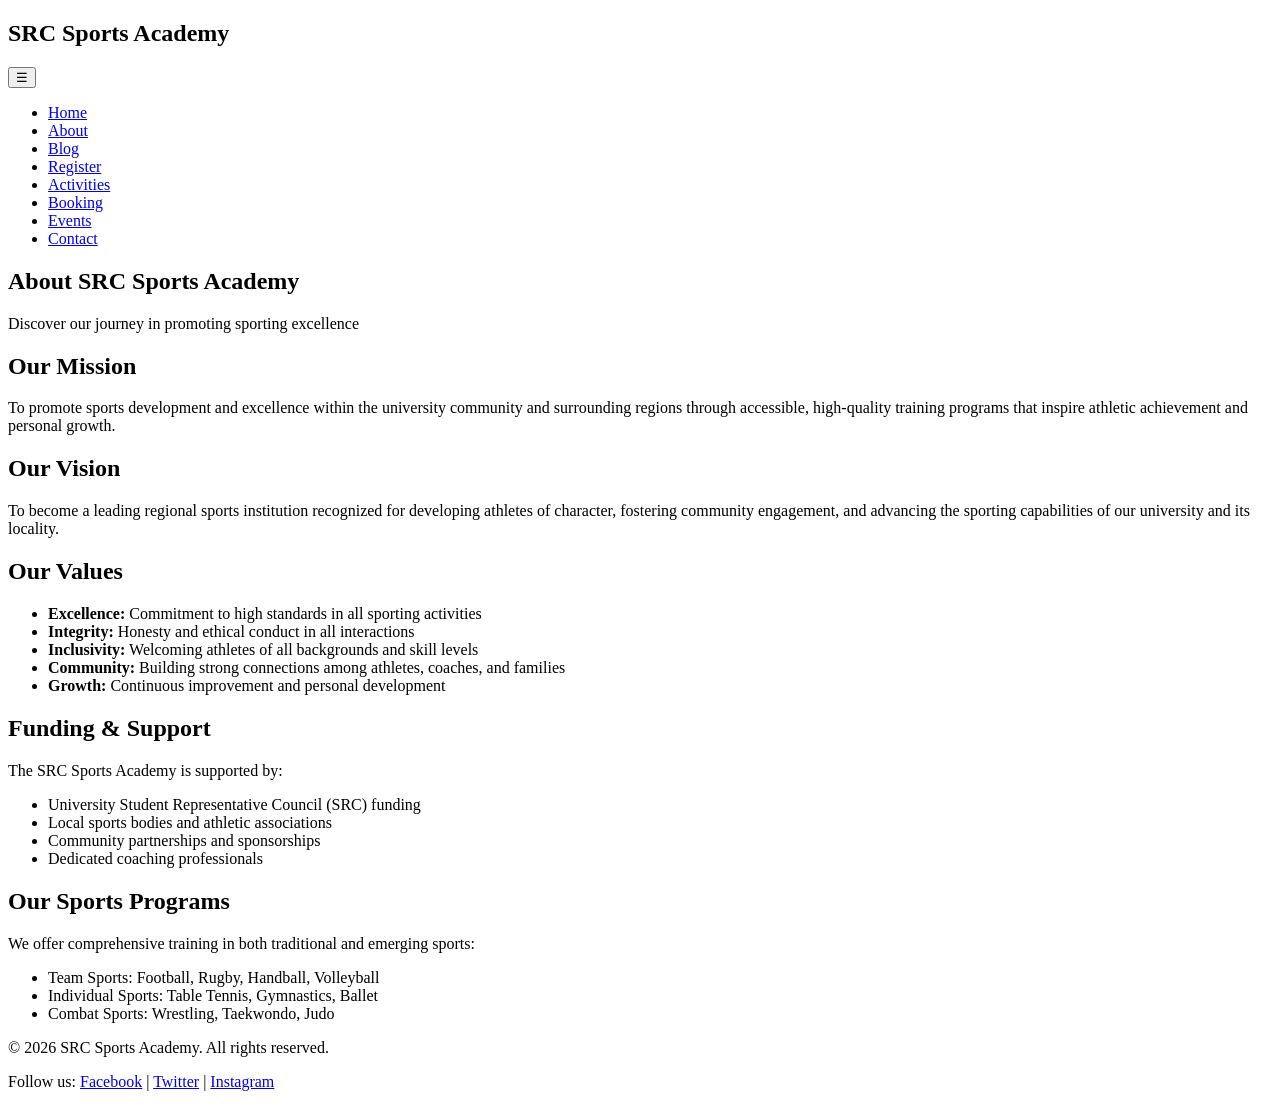
==== about.html @ 6ca4206c "Add files via upload" ====
<!DOCTYPE html>
<html lang="en">
<head>
<meta charset="UTF-8">
<meta name="viewport" content="width=device-width, initial-scale=1.0">
<meta name="description" content="About SRC Sports Academy - Learn about our mission, vision, and values">
<title>About - SRC Sports Academy</title>
<link rel="stylesheet" href="css/style.css">
</head>
<body>

<header role="banner">
<nav class="navbar" role="navigation" aria-label="Main Navigation">
<h1 class="logo">SRC Sports Academy</h1>
<button class="menu-toggle" aria-label="Toggle Navigation Menu" aria-expanded="false">☰</button>
<ul class="nav-links" id="navMenu">
<li><a href="index.html">Home</a></li>
<li><a href="about.html" aria-current="page">About</a></li>
<li><a href="blog.html">Blog</a></li>
<li><a href="register.html">Register</a></li>
<li><a href="activities.html">Activities</a></li>
<li><a href="booking.html">Booking</a></li>
<li><a href="events.html">Events</a></li>
<li><a href="contact.html">Contact</a></li>
</ul>
</nav>
</header>

<main>
<section class="page-header" aria-label="Page Header">
<h1>About SRC Sports Academy</h1>
<p>Discover our journey in promoting sporting excellence</p>
</section>

<section class="content-section">
<article>
<h2>Our Mission</h2>
<p>To promote sports development and excellence within the university community and surrounding regions through accessible, high-quality training programs that inspire athletic achievement and personal growth.</p>
</article>

<article>
<h2>Our Vision</h2>
<p>To become a leading regional sports institution recognized for developing athletes of character, fostering community engagement, and advancing the sporting capabilities of our university and its locality.</p>
</article>

<article>
<h2>Our Values</h2>
<ul>
<li><strong>Excellence:</strong> Commitment to high standards in all sporting activities</li>
<li><strong>Integrity:</strong> Honesty and ethical conduct in all interactions</li>
<li><strong>Inclusivity:</strong> Welcoming athletes of all backgrounds and skill levels</li>
<li><strong>Community:</strong> Building strong connections among athletes, coaches, and families</li>
<li><strong>Growth:</strong> Continuous improvement and personal development</li>
</ul>
</article>

<article>
<h2>Funding & Support</h2>
<p>The SRC Sports Academy is supported by:</p>
<ul>
<li>University Student Representative Council (SRC) funding</li>
<li>Local sports bodies and athletic associations</li>
<li>Community partnerships and sponsorships</li>
<li>Dedicated coaching professionals</li>
</ul>
</article>

<article>
<h2>Our Sports Programs</h2>
<p>We offer comprehensive training in both traditional and emerging sports:</p>
<ul>
<li>Team Sports: Football, Rugby, Handball, Volleyball</li>
<li>Individual Sports: Table Tennis, Gymnastics, Ballet</li>
<li>Combat Sports: Wrestling, Taekwondo, Judo</li>
</ul>
</article>
</section>
</main>

<footer role="contentinfo">
<div class="footer-content">
<p>&copy; 2026 SRC Sports Academy. All rights reserved.</p>
<p>Follow us: <a href="https://facebook.com" target="_blank">Facebook</a> | <a href="https://twitter.com" target="_blank">Twitter</a> | <a href="https://instagram.com" target="_blank">Instagram</a></p>
</div>
</footer>

<script src="js/script.js"></script>
</body>
</html>
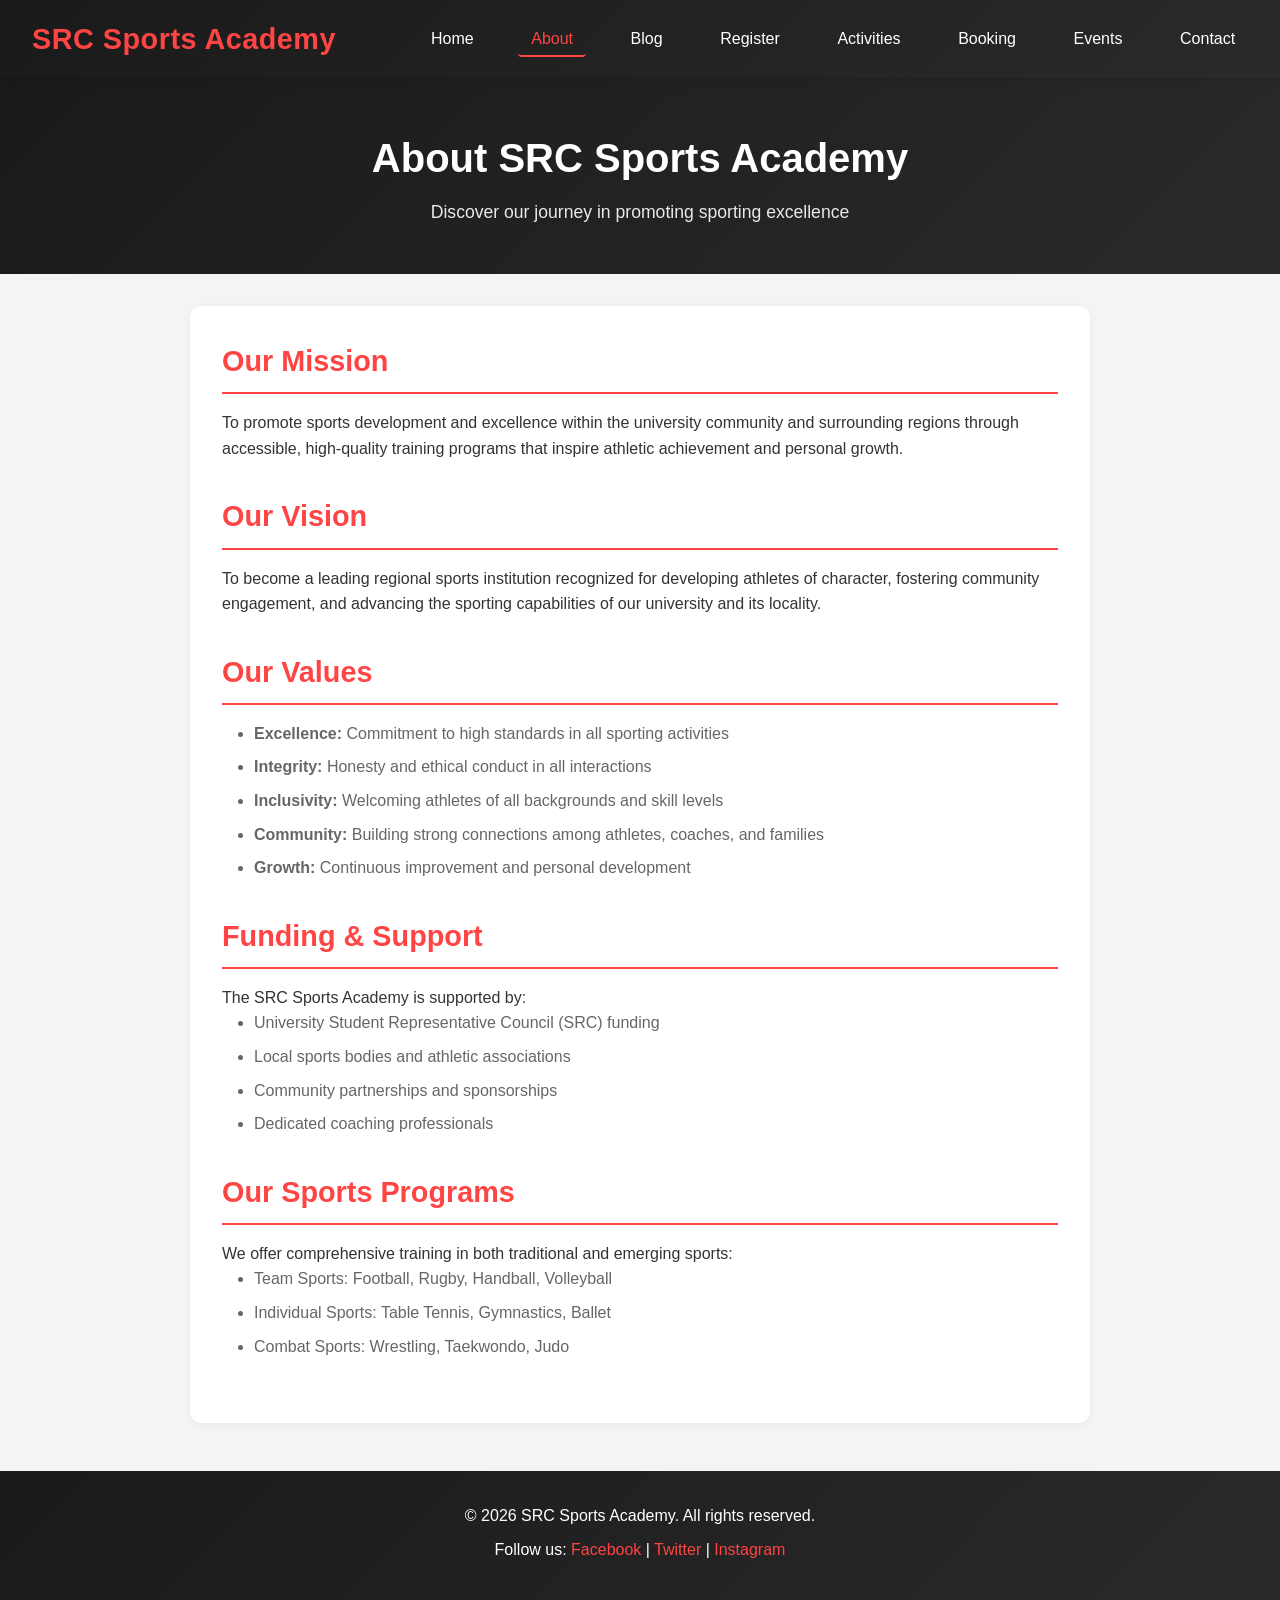
==== commit fdbf4e46: "Update about.html" ====
--- a/about.html
+++ b/about.html
@@ -5,7 +5,7 @@
 <meta name="viewport" content="width=device-width, initial-scale=1.0">
 <meta name="description" content="About SRC Sports Academy - Learn about our mission, vision, and values">
 <title>About - SRC Sports Academy</title>
-<link rel="stylesheet" href="css/style.css">
+<link rel="stylesheet" href="style.css">
 </head>
 <body>
 
@@ -86,4 +86,4 @@
 
 <script src="js/script.js"></script>
 </body>
-</html>+</html>
--- a/style.css
+++ b/style.css
@@ -0,0 +1,1063 @@
+
+* {
+  margin: 0;
+  padding: 0;
+  box-sizing: border-box;
+}
+
+html {
+  scroll-behavior: smooth;
+}
+
+body {
+  font-family: 'Segoe UI', Tahoma, Geneva, Verdana, sans-serif;
+  background: #f4f4f4;
+  color: #333;
+  line-height: 1.6;
+}
+
+/* ============ HEADER & NAVIGATION ============ */
+header {
+  position: sticky;
+  top: 0;
+  z-index: 100;
+  background: #1a1a1a;
+  box-shadow: 0 2px 10px rgba(0,0,0,0.1);
+}
+
+.navbar {
+  display: flex;
+  justify-content: space-between;
+  align-items: center;
+  padding: 1rem 2rem;
+  background: linear-gradient(135deg, #1a1a1a 0%, #2a2a2a 100%);
+  max-width: 100%;
+}
+
+.logo {
+  font-size: 1.8rem;
+  font-weight: bold;
+  color: #ff4444;
+  text-decoration: none;
+  letter-spacing: 0.5px;
+}
+
+.nav-links {
+  display: flex;
+  list-style: none;
+  gap: 2rem;
+  align-items: center;
+}
+
+.nav-links a {
+  color: #fff;
+  text-decoration: none;
+  font-weight: 500;
+  transition: color 0.3s ease, border-bottom 0.3s ease;
+  padding: 0.5rem 0.8rem;
+  border-radius: 4px;
+}
+
+.nav-links a:hover {
+  color: #ff4444;
+  background: rgba(255, 68, 68, 0.1);
+}
+
+.nav-links a[aria-current="page"] {
+  color: #ff4444;
+  border-bottom: 2px solid #ff4444;
+}
+
+.menu-toggle {
+  display: none;
+  background: none;
+  border: none;
+  color: #fff;
+  font-size: 1.5rem;
+  cursor: pointer;
+  padding: 0.5rem;
+}
+
+/* ============ HERO SECTION ============ */
+main {
+  min-height: calc(100vh - 200px);
+}
+
+.hero {
+  position: relative;
+  height: 100vh;
+  overflow: hidden;
+  display: flex;
+  align-items: center;
+  justify-content: center;
+}
+
+.hero video {
+  position: absolute;
+  top: 0;
+  left: 0;
+  width: 100%;
+  height: 100%;
+  object-fit: cover;
+}
+
+.hero-overlay {
+  position: absolute;
+  top: 0;
+  left: 0;
+  width: 100%;
+  height: 100%;
+  background: rgba(0, 0, 0, 0.4);
+}
+
+.hero-content {
+  position: relative;
+  z-index: 2;
+  text-align: center;
+  color: white;
+  animation: fadeInUp 0.8s ease;
+}
+
+.hero-content h2 {
+  font-size: 3.5rem;
+  margin-bottom: 1rem;
+  font-weight: bold;
+  text-shadow: 2px 2px 8px rgba(0,0,0,0.5);
+}
+
+.hero-content p {
+  font-size: 1.5rem;
+  margin-bottom: 2rem;
+  text-shadow: 1px 1px 4px rgba(0,0,0,0.5);
+}
+
+@keyframes fadeInUp {
+  from {
+    opacity: 0;
+    transform: translateY(30px);
+  }
+  to {
+    opacity: 1;
+    transform: translateY(0);
+  }
+}
+
+/* ============ BUTTONS ============ */
+.btn {
+  display: inline-block;
+  padding: 12px 28px;
+  background: #ff4444;
+  color: white;
+  text-decoration: none;
+  border: none;
+  border-radius: 8px;
+  font-size: 1rem;
+  font-weight: 600;
+  cursor: pointer;
+  transition: all 0.3s ease;
+  box-shadow: 0 4px 15px rgba(255, 68, 68, 0.3);
+}
+
+.btn:hover {
+  background: #ff2222;
+  transform: translateY(-2px);
+  box-shadow: 0 6px 20px rgba(255, 68, 68, 0.4);
+}
+
+.btn-primary {
+  background: #ff4444;
+}
+
+.btn-secondary {
+  background: #666;
+}
+
+.btn-secondary:hover {
+  background: #555;
+}
+
+.btn-small {
+  padding: 8px 16px;
+  font-size: 0.9rem;
+}
+
+/* ============ SEARCH SECTION ============ */
+.search-section {
+  padding: 2rem;
+  background: white;
+  text-align: center;
+  border-bottom: 2px solid #eee;
+}
+
+.search-container {
+  max-width: 500px;
+  margin: 0 auto;
+  display: flex;
+  gap: 1rem;
+}
+
+.search-container input {
+  flex: 1;
+  padding: 12px;
+  border: 2px solid #ddd;
+  border-radius: 8px;
+  font-size: 1rem;
+  transition: border-color 0.3s ease;
+}
+
+.search-container input:focus {
+  outline: none;
+  border-color: #ff4444;
+}
+
+.search-container button {
+  padding: 12px 20px;
+  background: #ff4444;
+  color: white;
+  border: none;
+  border-radius: 8px;
+  cursor: pointer;
+  font-size: 1rem;
+  transition: all 0.3s ease;
+}
+
+.search-container button:hover {
+  background: #ff2222;
+}
+
+/* ============ SPORTS SECTION ============ */
+.sports-section {
+  padding: 3rem 2rem;
+  background: #fff;
+}
+
+.sports-section h2 {
+  text-align: center;
+  font-size: 2.5rem;
+  margin-bottom: 2rem;
+  color: #1a1a1a;
+}
+
+.sports-container {
+  display: grid;
+  grid-template-columns: repeat(auto-fit, minmax(250px, 1fr));
+  gap: 2rem;
+  max-width: 1200px;
+  margin: 0 auto;
+}
+
+.sport-card {
+  background: white;
+  padding: 2rem;
+  border-radius: 12px;
+  box-shadow: 0 4px 15px rgba(0,0,0,0.1);
+  transition: all 0.3s ease;
+  border-left: 4px solid #ff4444;
+}
+
+.sport-card:hover {
+  transform: translateY(-8px);
+  box-shadow: 0 8px 25px rgba(0,0,0,0.15);
+}
+
+.sport-card h3 {
+  color: #ff4444;
+  margin-bottom: 0.5rem;
+  font-size: 1.5rem;
+}
+
+.sport-card p {
+  color: #666;
+  margin-bottom: 1rem;
+}
+
+/* ============ HIGHLIGHTS SECTION ============ */
+.highlights-section {
+  padding: 3rem 2rem;
+  background: linear-gradient(135deg, #f9f9f9 0%, #fff 100%);
+}
+
+.highlights-section h2 {
+  text-align: center;
+  font-size: 2.5rem;
+  margin-bottom: 2rem;
+  color: #1a1a1a;
+}
+
+.highlights-container {
+  display: grid;
+  grid-template-columns: repeat(auto-fit, minmax(220px, 1fr));
+  gap: 2rem;
+  max-width: 1000px;
+  margin: 0 auto;
+}
+
+.highlight-card {
+  background: white;
+  padding: 2rem;
+  border-radius: 12px;
+  text-align: center;
+  box-shadow: 0 4px 10px rgba(0,0,0,0.08);
+  transition: transform 0.3s ease;
+}
+
+.highlight-card:hover {
+  transform: scale(1.05);
+}
+
+.highlight-card h3 {
+  color: #ff4444;
+  margin-bottom: 1rem;
+  font-size: 1.3rem;
+}
+
+/* ============ MEDIA SECTION ============ */
+.media-section {
+  padding: 3rem 2rem;
+  background: white;
+}
+
+.media-section h2 {
+  text-align: center;
+  font-size: 2.5rem;
+  margin-bottom: 2rem;
+  color: #1a1a1a;
+}
+
+.media-container {
+  max-width: 800px;
+  margin: 0 auto;
+  border-radius: 12px;
+  overflow: hidden;
+  box-shadow: 0 4px 15px rgba(0,0,0,0.1);
+}
+
+iframe {
+  border: none;
+}
+
+/* ============ SOCIAL SECTION ============ */
+.social-section {
+  padding: 2rem;
+  background: #f9f9f9;
+  text-align: center;
+}
+
+.social-section h2 {
+  margin-bottom: 1.5rem;
+  color: #1a1a1a;
+}
+
+.social-links {
+  display: flex;
+  justify-content: center;
+  gap: 1.5rem;
+}
+
+.social-links a {
+  display: inline-flex;
+  align-items: center;
+  justify-content: center;
+  width: 50px;
+  height: 50px;
+  background: #ff4444;
+  color: white;
+  border-radius: 50%;
+  font-size: 1.5rem;
+  text-decoration: none;
+  transition: all 0.3s ease;
+}
+
+.social-links a:hover {
+  background: #ff2222;
+  transform: scale(1.1);
+}
+
+/* ============ PAGE HEADER ============ */
+.page-header {
+  padding: 3rem 2rem;
+  background: linear-gradient(135deg, #1a1a1a 0%, #2a2a2a 100%);
+  color: white;
+  text-align: center;
+  margin-bottom: 2rem;
+}
+
+.page-header h1 {
+  font-size: 2.5rem;
+  margin-bottom: 0.5rem;
+}
+
+.page-header p {
+  font-size: 1.1rem;
+  opacity: 0.9;
+}
+
+/* ============ CONTENT SECTIONS ============ */
+.content-section {
+  max-width: 900px;
+  margin: 0 auto;
+  padding: 2rem;
+  background: white;
+  border-radius: 12px;
+  box-shadow: 0 2px 10px rgba(0,0,0,0.05);
+}
+
+.content-section article {
+  margin-bottom: 2rem;
+}
+
+.content-section h2 {
+  color: #ff4444;
+  font-size: 1.8rem;
+  margin-bottom: 1rem;
+  border-bottom: 2px solid #ff4444;
+  padding-bottom: 0.5rem;
+}
+
+.content-section ul {
+  margin-left: 2rem;
+  margin-bottom: 1rem;
+}
+
+.content-section li {
+  margin-bottom: 0.5rem;
+  color: #666;
+}
+
+/* ============ BLOG SECTION ============ */
+.blog-section {
+  padding: 2rem;
+}
+
+.blog-container {
+  display: grid;
+  grid-template-columns: repeat(auto-fill, minmax(300px, 1fr));
+  gap: 2rem;
+  max-width: 1200px;
+  margin: 0 auto;
+}
+
+.blog-card {
+  background: white;
+  padding: 2rem;
+  border-radius: 12px;
+  box-shadow: 0 4px 15px rgba(0,0,0,0.1);
+  transition: all 0.3s ease;
+  border-top: 4px solid #ff4444;
+}
+
+.blog-card:hover {
+  transform: translateY(-8px);
+  box-shadow: 0 8px 25px rgba(0,0,0,0.15);
+}
+
+.blog-card h2 {
+  color: #1a1a1a;
+  margin-bottom: 0.5rem;
+  font-size: 1.4rem;
+}
+
+.blog-date {
+  color: #999;
+  font-size: 0.9rem;
+  margin-bottom: 1rem;
+}
+
+.read-more {
+  display: inline-block;
+  color: #ff4444;
+  text-decoration: none;
+  font-weight: 600;
+  margin-top: 1rem;
+  transition: color 0.3s ease;
+}
+
+.read-more:hover {
+  color: #ff2222;
+}
+
+/* ============ ACTIVITIES SECTION ============ */
+.activities-container {
+  display: grid;
+  grid-template-columns: repeat(auto-fit, minmax(280px, 1fr));
+  gap: 2rem;
+  max-width: 1200px;
+  margin: 0 auto;
+  padding: 2rem;
+}
+
+.activity-card {
+  background: white;
+  padding: 2rem;
+  border-radius: 12px;
+  box-shadow: 0 4px 15px rgba(0,0,0,0.1);
+  transition: all 0.3s ease;
+}
+
+.activity-card:hover {
+  transform: translateY(-8px);
+  box-shadow: 0 8px 25px rgba(0,0,0,0.15);
+}
+
+.activity-card h2 {
+  color: #ff4444;
+  margin-bottom: 1rem;
+  font-size: 1.6rem;
+}
+
+.activity-card ul {
+  margin-left: 1.5rem;
+  margin-bottom: 1.5rem;
+}
+
+.activity-card li {
+  color: #666;
+  margin-bottom: 0.5rem;
+}
+
+/* ============ QA SECTION ============ */
+.qa-section {
+  padding: 3rem 2rem;
+  background: #f9f9f9;
+}
+
+.qa-section h2 {
+  text-align: center;
+  font-size: 2rem;
+  margin-bottom: 2rem;
+  color: #1a1a1a;
+}
+
+.qa-container {
+  display: grid;
+  grid-template-columns: repeat(auto-fit, minmax(250px, 1fr));
+  gap: 2rem;
+  max-width: 1000px;
+  margin: 0 auto;
+}
+
+.qa-item {
+  background: white;
+  padding: 1.5rem;
+  border-radius: 8px;
+  box-shadow: 0 2px 8px rgba(0,0,0,0.05);
+}
+
+.qa-item h3 {
+  color: #ff4444;
+  margin-bottom: 0.5rem;
+  font-size: 1.1rem;
+}
+
+.qa-item p {
+  color: #666;
+  line-height: 1.6;
+}
+
+/* ============ FORMS ============ */
+.form-section {
+  max-width: 600px;
+  margin: 2rem auto;
+  padding: 2rem;
+  background: white;
+  border-radius: 12px;
+  box-shadow: 0 2px 10px rgba(0,0,0,0.05);
+}
+
+form {
+  display: flex;
+  flex-direction: column;
+  gap: 1.5rem;
+}
+
+fieldset {
+  border: 1px solid #eee;
+  border-radius: 8px;
+  padding: 1.5rem;
+  background: #f9f9f9;
+}
+
+legend {
+  padding: 0 0.5rem;
+  color: #ff4444;
+  font-weight: 600;
+  font-size: 1.1rem;
+}
+
+.form-group {
+  display: flex;
+  flex-direction: column;
+  gap: 0.5rem;
+}
+
+.form-group label {
+  font-weight: 600;
+  color: #333;
+  display: flex;
+  align-items: center;
+  gap: 0.3rem;
+}
+
+.form-group.checkbox label {
+  flex-direction: row;
+  font-weight: 400;
+}
+
+.form-group.checkbox input {
+  width: auto;
+  margin-right: 0.5rem;
+}
+
+input[type="text"],
+input[type="email"],
+input[type="tel"],
+input[type="date"],
+input[type="number"],
+select,
+textarea {
+  padding: 12px;
+  border: 2px solid #ddd;
+  border-radius: 8px;
+  font-size: 1rem;
+  font-family: inherit;
+  transition: border-color 0.3s ease;
+}
+
+input[type="text"]:focus,
+input[type="email"]:focus,
+input[type="tel"]:focus,
+input[type="date"]:focus,
+input[type="number"]:focus,
+select:focus,
+textarea:focus {
+  outline: none;
+  border-color: #ff4444;
+  box-shadow: 0 0 0 3px rgba(255, 68, 68, 0.1);
+}
+
+textarea {
+  resize: vertical;
+  min-height: 120px;
+}
+
+.error-message {
+  color: #d32f2f;
+  font-size: 0.85rem;
+  display: none;
+}
+
+.error-message.show {
+  display: block;
+}
+
+.button-group {
+  display: flex;
+  gap: 1rem;
+  margin-top: 1rem;
+  flex-wrap: wrap;
+}
+
+.button-group button {
+  flex: 1;
+  min-width: 150px;
+}
+
+.login-link,
+.form-note {
+  text-align: center;
+  color: #666;
+  margin-top: 1rem;
+}
+
+.login-link a,
+.form-note a {
+  color: #ff4444;
+  text-decoration: none;
+  font-weight: 600;
+}
+
+.login-link a:hover,
+.form-note a:hover {
+  text-decoration: underline;
+}
+
+/* ============ BOOKING SECTION ============ */
+.booking-instructions {
+  max-width: 900px;
+  margin: 2rem auto;
+  padding: 2rem;
+  background: #e3f2fd;
+  border-left: 4px solid #ff4444;
+  border-radius: 8px;
+}
+
+.booking-instructions h2 {
+  color: #1a1a1a;
+  margin-bottom: 1rem;
+}
+
+.booking-instructions ol {
+  margin-left: 2rem;
+  color: #666;
+}
+
+.booking-instructions li {
+  margin-bottom: 0.5rem;
+}
+
+.booking-note {
+  max-width: 600px;
+  margin: 2rem auto;
+  padding: 1.5rem;
+  background: #fff3e0;
+  border-left: 4px solid #ff9800;
+  border-radius: 8px;
+  color: #666;
+}
+
+/* ============ EVENTS SECTION ============ */
+.events-container {
+  display: grid;
+  grid-template-columns: repeat(auto-fill, minmax(300px, 1fr));
+  gap: 2rem;
+  max-width: 1200px;
+  margin: 0 auto;
+  padding: 2rem;
+}
+
+.event-card {
+  background: white;
+  padding: 2rem;
+  border-radius: 12px;
+  box-shadow: 0 4px 15px rgba(0,0,0,0.1);
+  border-top: 4px solid #ff4444;
+  transition: all 0.3s ease;
+}
+
+.event-card:hover {
+  transform: translateY(-8px);
+  box-shadow: 0 8px 25px rgba(0,0,0,0.15);
+}
+
+.event-card h3 {
+  color: #ff4444;
+  margin-bottom: 1rem;
+  font-size: 1.4rem;
+}
+
+.event-details {
+  background: #f9f9f9;
+  padding: 1rem;
+  border-radius: 8px;
+  margin-bottom: 1rem;
+  font-size: 0.95rem;
+}
+
+.event-details p {
+  margin-bottom: 0.5rem;
+  color: #666;
+}
+
+.event-details strong {
+  color: #1a1a1a;
+}
+
+.schedule-table-section {
+  max-width: 1000px;
+  margin: 3rem auto;
+  padding: 2rem;
+  background: white;
+  border-radius: 12px;
+  box-shadow: 0 2px 10px rgba(0,0,0,0.05);
+}
+
+.schedule-table-section h2 {
+  color: #1a1a1a;
+  margin-bottom: 1.5rem;
+}
+
+.table-responsive {
+  overflow-x: auto;
+}
+
+table {
+  width: 100%;
+  border-collapse: collapse;
+  background: white;
+}
+
+table thead {
+  background: #f9f9f9;
+}
+
+table th,
+table td {
+  padding: 1rem;
+  text-align: left;
+  border-bottom: 1px solid #eee;
+}
+
+table th {
+  color: #ff4444;
+  font-weight: 600;
+  background: #f0f0f0;
+}
+
+table tbody tr:hover {
+  background: #f9f9f9;
+}
+
+/* ============ CONTACT SECTION ============ */
+.contact-container {
+  display: grid;
+  grid-template-columns: repeat(auto-fit, minmax(280px, 1fr));
+  gap: 2rem;
+  max-width: 1200px;
+  margin: 0 auto;
+  padding: 2rem;
+}
+
+.contact-card {
+  background: white;
+  padding: 2rem;
+  border-radius: 12px;
+  box-shadow: 0 4px 15px rgba(0,0,0,0.1);
+  border-left: 4px solid #ff4444;
+}
+
+.contact-card h2 {
+  color: #ff4444;
+  margin-bottom: 1rem;
+  font-size: 1.3rem;
+}
+
+.contact-card p {
+  color: #666;
+  margin-bottom: 0.5rem;
+  line-height: 1.8;
+}
+
+.contact-card a {
+  color: #ff4444;
+  text-decoration: none;
+}
+
+.contact-card a:hover {
+  text-decoration: underline;
+}
+
+/* ============ FOOTER ============ */
+footer {
+  background: linear-gradient(135deg, #1a1a1a 0%, #2a2a2a 100%);
+  color: white;
+  padding: 2rem;
+  margin-top: 3rem;
+}
+
+.footer-content {
+  text-align: center;
+  max-width: 1000px;
+  margin: 0 auto;
+}
+
+.footer-content p {
+  margin-bottom: 0.5rem;
+}
+
+.footer-content a {
+  color: #ff4444;
+  text-decoration: none;
+}
+
+.footer-content a:hover {
+  text-decoration: underline;
+}
+
+#visitor-counter {
+  font-size: 0.9rem;
+  color: #999;
+  margin-top: 1rem;
+}
+
+/* ============ RESPONSIVE DESIGN ============ */
+@media (max-width: 768px) {
+  .navbar {
+    flex-wrap: wrap;
+    padding: 1rem;
+  }
+
+  .menu-toggle {
+    display: block;
+  }
+
+  .nav-links {
+    display: none;
+    flex-direction: column;
+    position: absolute;
+    top: 100%;
+    right: 0;
+    background: #1a1a1a;
+    width: 100%;
+    padding: 1rem;
+    gap: 0;
+  }
+
+  .nav-links.active {
+    display: flex;
+  }
+
+  .nav-links li {
+    width: 100%;
+  }
+
+  .nav-links a {
+    display: block;
+    padding: 0.8rem;
+  }
+
+  .hero-content h2 {
+    font-size: 2rem;
+  }
+
+  .hero-content p {
+    font-size: 1rem;
+  }
+
+  .page-header h1 {
+    font-size: 1.8rem;
+  }
+
+  .sports-section h2,
+  .highlights-section h2,
+  .media-section h2,
+  .social-section h2,
+  .schedule-table-section h2 {
+    font-size: 1.8rem;
+  }
+
+  .sports-container,
+  .highlights-container,
+  .qa-container,
+  .contact-container {
+    grid-template-columns: 1fr;
+  }
+
+  .button-group {
+    flex-direction: column;
+  }
+
+  .button-group button {
+    min-width: auto;
+  }
+
+  .form-section {
+    max-width: 100%;
+    margin: 1rem;
+    padding: 1.5rem;
+  }
+
+  .search-container {
+    flex-direction: column;
+    gap: 0.5rem;
+  }
+
+  .search-container button {
+    width: 100%;
+  }
+
+  fieldset {
+    padding: 1rem;
+  }
+
+  legend {
+    font-size: 1rem;
+  }
+
+  input[type="text"],
+  input[type="email"],
+  input[type="tel"],
+  input[type="date"],
+  input[type="number"],
+  select,
+  textarea {
+    padding: 10px;
+    font-size: 16px;
+  }
+
+  .activities-container,
+  .blog-container,
+  .events-container {
+    grid-template-columns: 1fr;
+    padding: 1rem;
+  }
+
+  table {
+    font-size: 0.9rem;
+  }
+
+  table th,
+  table td {
+    padding: 0.75rem;
+  }
+
+  .hero {
+    height: 60vh;
+  }
+}
+
+@media (max-width: 480px) {
+  .navbar {
+    padding: 0.75rem;
+  }
+
+  .logo {
+    font-size: 1.3rem;
+  }
+
+  .hero-content h2 {
+    font-size: 1.5rem;
+  }
+
+  .hero-content p {
+    font-size: 0.9rem;
+  }
+
+  .btn {
+    padding: 10px 20px;
+    font-size: 0.9rem;
+  }
+
+  .page-header {
+    padding: 2rem 1rem;
+  }
+
+  .page-header h1 {
+    font-size: 1.5rem;
+  }
+
+  .page-header p {
+    font-size: 0.95rem;
+  }
+
+  .content-section,
+  .form-section,
+  .schedule-table-section {
+    padding: 1rem;
+    margin: 1rem;
+  }
+
+  .search-container input {
+    padding: 10px;
+    font-size: 16px;
+  }
+
+  .social-links {
+    gap: 1rem;
+  }
+
+  .social-links a {
+    width: 40px;
+    height: 40px;
+    font-size: 1.2rem;
+  }
+}
